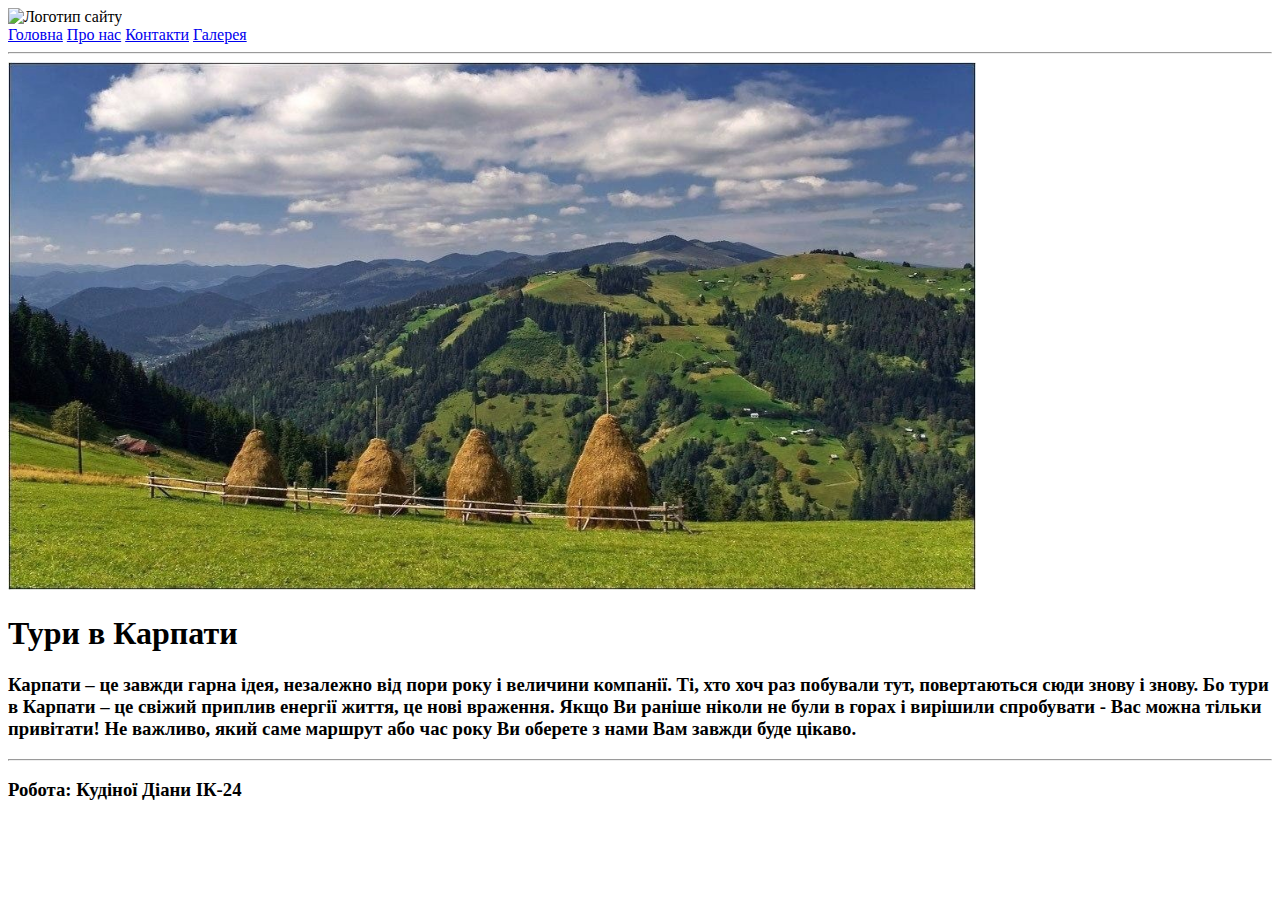
==== index.html @ 2c2f9835 "first commit" ====
<!DOCTYPE html>
<html lang="uk">
<head>
    <meta name = "description" content = "Головна сторінка тур агенції">
    <meta name = "author" content = "Кудіна Діана">
    <title>Головна сторінка</title>
</head>
<body>
    <header>
        <img src="Лого туризм.jpg" alt="Логотип сайту" width="150" height="100">
        <nav>
            <span><a href="index.html">Головна</a></span>
            <span><a href="about.html">Про нас</a></span>
            <span><a href="contact.html">Контакти</a></span>
            <span><a href="gallery.html">Галерея</a></span>
        </nav> 
        <hr></hr> 
        
    </header>
    
    <main>
        <img src="karpaty-2.jpeg" alt="Карпати" width="968" height="528">
        <h1>Тури в Карпати</h1>
        <h3>Карпати – це завжди гарна ідея, незалежно від пори року і величини компанії. 
            Ті, хто хоч раз побували тут, повертаються сюди знову і знову. Бо тури в Карпати – це свіжий приплив енергії життя, це нові враження.
            Якщо Ви раніше ніколи не були в горах і вирішили спробувати - Вас можна тільки привітати! 
            Не важливо, який саме маршрут або час року Ви оберете з нами Вам завжди буде цікаво.</h3>
    </main>
    
    <footer>
        <hr></hr> 
        <h3>Робота: Кудіної Діани ІК-24</h3>
    </footer>
</body>
</html>
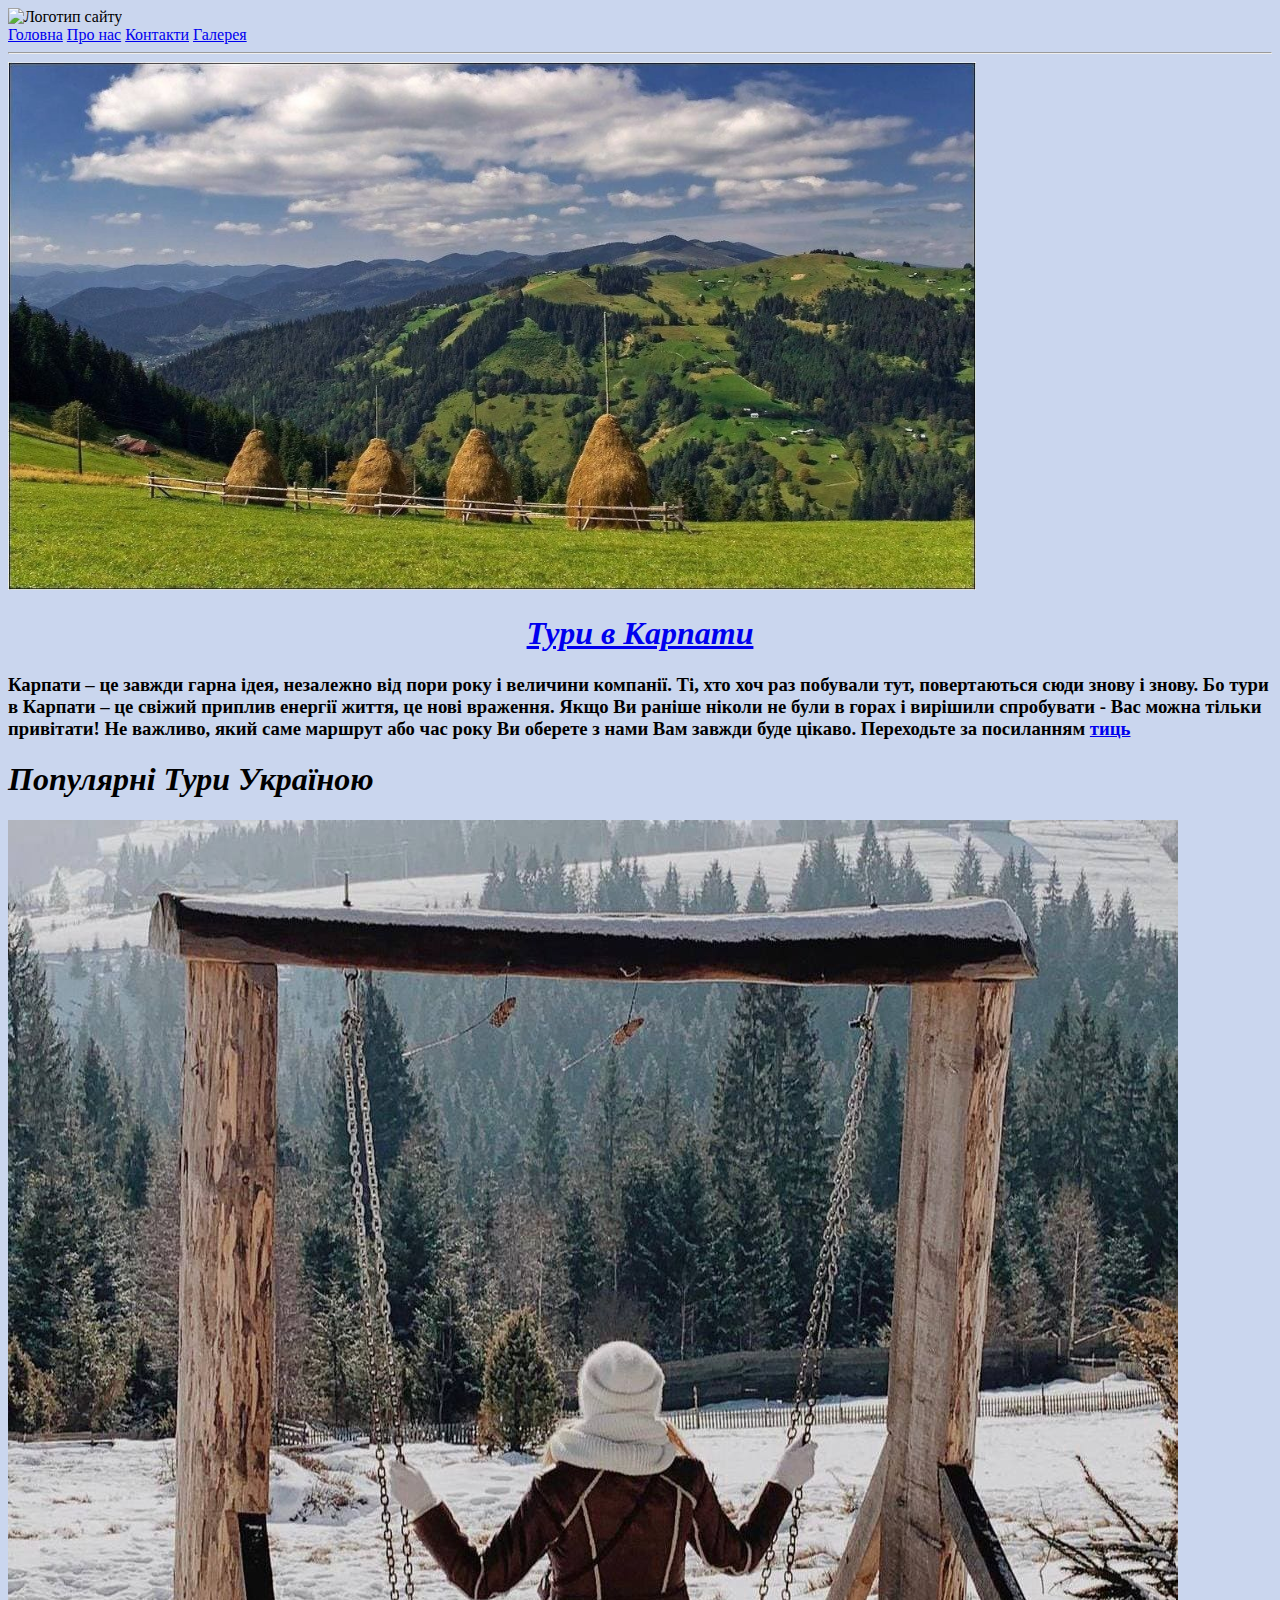
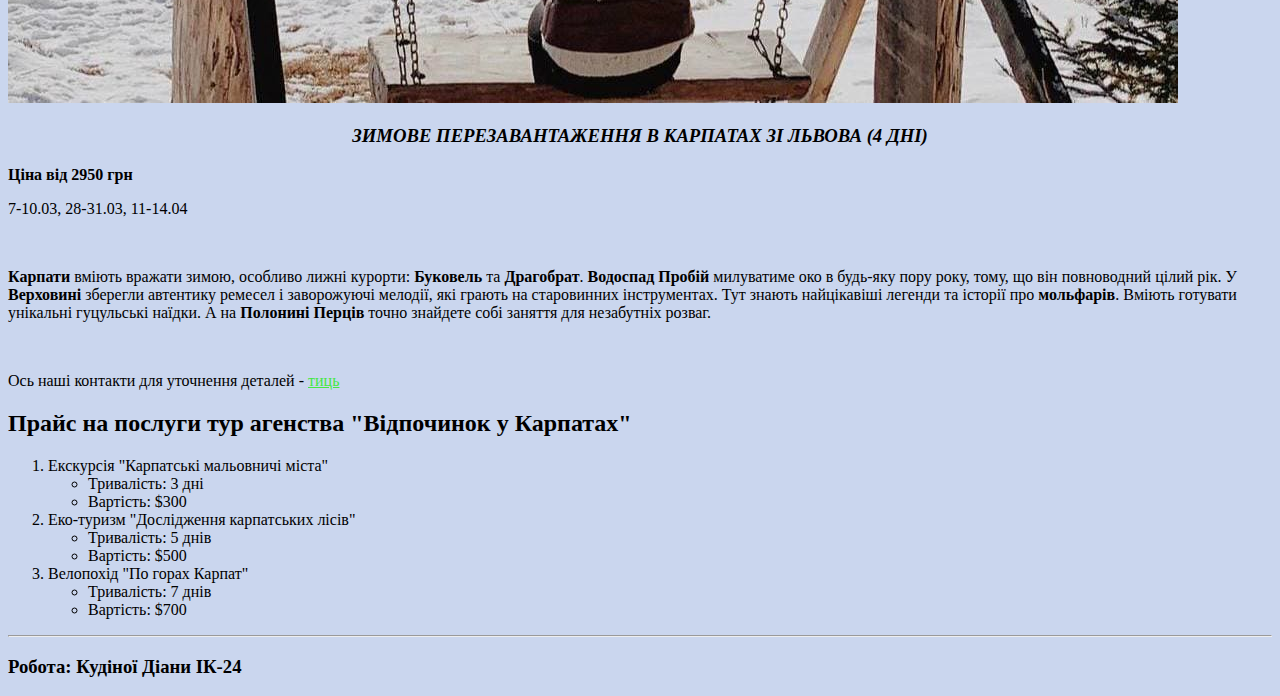
==== commit 6727f240: "com-2" ====
--- a/index.html
+++ b/index.html
@@ -5,7 +5,7 @@
     <meta name = "author" content = "Кудіна Діана">
     <title>Головна сторінка</title>
 </head>
-<body>
+<body style="background-color: #1c4db73b;">
     <header>
         <img src="Лого туризм.jpg" alt="Логотип сайту" width="150" height="100">
         <nav>
@@ -20,16 +20,61 @@
     
     <main>
         <img src="karpaty-2.jpeg" alt="Карпати" width="968" height="528">
-        <h1>Тури в Карпати</h1>
+        <a href="#name"> <h1 size="4" face="Arial" style="font-weight: bold; font-style: italic; text-align: center;">Тури в Карпати</h1> </a>
         <h3>Карпати – це завжди гарна ідея, незалежно від пори року і величини компанії. 
             Ті, хто хоч раз побували тут, повертаються сюди знову і знову. Бо тури в Карпати – це свіжий приплив енергії життя, це нові враження.
             Якщо Ви раніше ніколи не були в горах і вирішили спробувати - Вас можна тільки привітати! 
-            Не важливо, який саме маршрут або час року Ви оберете з нами Вам завжди буде цікаво.</h3>
+            Не важливо, який саме маршрут або час року Ви оберете з нами Вам завжди буде цікаво.
+            Переходьте за посиланням <a href="https://mtourism.com.ua/" target="_blank">тиць</a>
+        </h3>
+    
+        <h1 class="news-title">
+            <div class="headerline-wrapper" style="width: 0px;"><div class="header-line"></div></div><span id="name" size="4" face="Arial" style="font-weight: bold; font-style: italic; text-align: center;">
+            Популярні Тури Україною        </span><div class="headerline-wrapper" style="width: 0px;"><div class="header-line"></div></div><div class="clr"></div>
+        </h1>
+        <div class="news-item">
+            <a href="gucul-karpaty.jpg" target="_blank">
+                <img src="gucul-karpaty.jpg" alt="гуцульські карпати" width="1170" height="883">
+            </a>
+
+
+             
+             <h3 class="newsflash-title" size="4" face="Arial" style="font-weight: bold; font-style: italic; text-align: center;">ЗИМОВЕ ПЕРЕЗАВАНТАЖЕННЯ В КАРПАТАХ ЗІ ЛЬВОВА (4 ДНІ)</h3>
+             <div class="news-text"><strong class="price">Ціна від 2950 грн</strong>
+             <p class="date brake_p">7-10.03, 28-31.03, 11-14.04</p>
+             <div class="brake">&nbsp;</div>
+             <p class="paragraph_p"><strong>Карпати</strong> вміють вражати зимою, особливо лижні курорти:&nbsp;<strong>Буковель</strong> та&nbsp;<strong>Драгобрат</strong>. <strong>Водоспад Пробій</strong>&nbsp;милуватиме око в будь-яку пору року, тому, що він повноводний цілий рік. У <strong>Верховині</strong> зберегли автентику ремесел і заворожуючі мелодії, які&nbsp;грають на старовинних інструментах. Тут знають найцікавіші легенди та історії про <strong>мольфарів</strong>. Вміють готувати унікальні гуцульські наїдки. А на <strong>Полонині Перців</strong> точно знайдете собі заняття для незабутніх розваг.</p>
+             <p class="date brake_p">&nbsp;</p>
+             <p>Ось наші контакти для уточнення деталей -  <a href="contact.html#con" style="color: rgb(68, 231, 68);">тиць</a></p>
+            </div>
+            
+        </div>
+        <div>
+            <h2>Прайс на послуги тур агенства "Відпочинок у Карпатах"</h2>
+            <ol type="1">
+                <li>Екскурсія "Карпатські мальовничі міста"</li>
+                <ul>
+                    <li>Тривалість: 3 дні</li>
+                    <li>Вартість: $300</li>
+                </ul>
+                <li>Еко-туризм "Дослідження карпатських лісів"</li>
+                <ul>
+                    <li>Тривалість: 5 днів</li>
+                    <li>Вартість: $500</li>
+                </ul>
+                <li>Велопохід "По горах Карпат"</li>
+                <ul>
+                    <li>Тривалість: 7 днів</li>
+                    <li>Вартість: $700</li>
+                </ul>
+            </ol>
+        </div>
     </main>
     
     <footer>
-        <hr></hr> 
+    <hr></hr> 
         <h3>Робота: Кудіної Діани ІК-24</h3>
     </footer>
+   
 </body>
 </html>
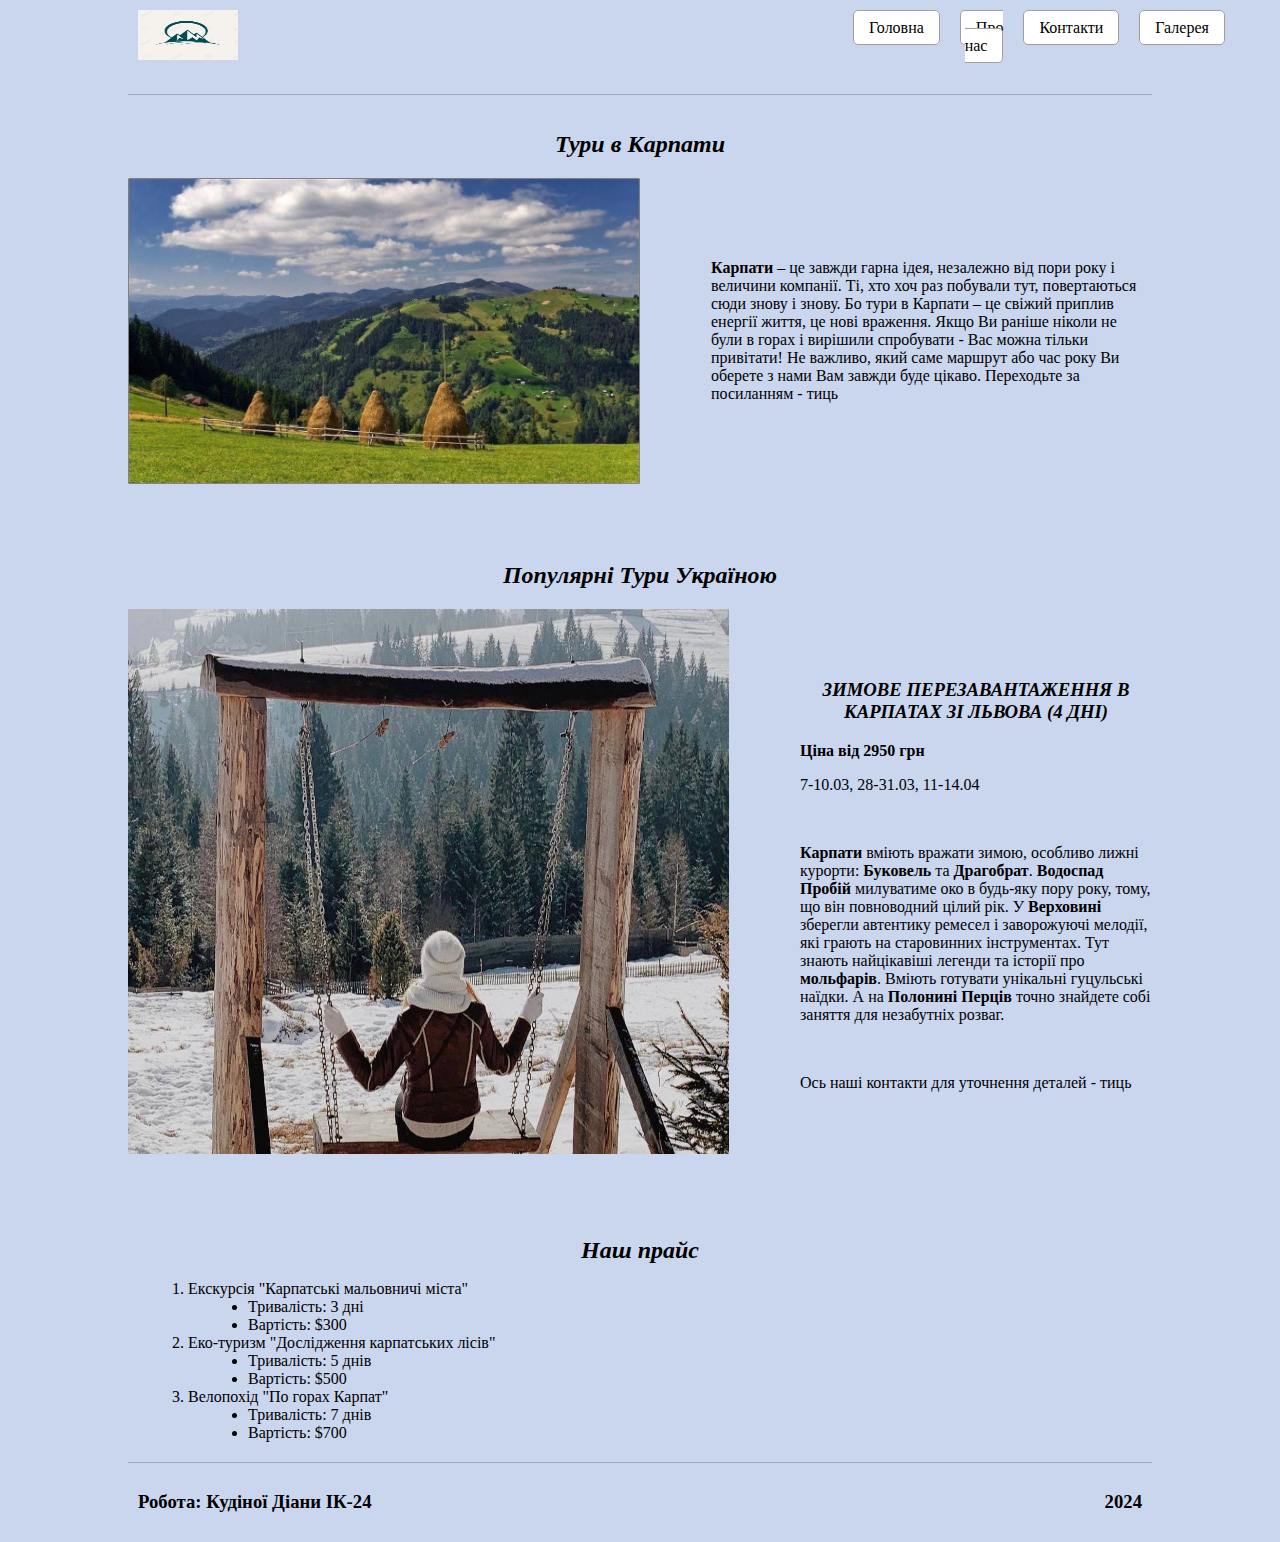
==== commit fc009454: "com-3" ====
--- a/index.html
+++ b/index.html
@@ -3,78 +3,102 @@
 <head>
     <meta name = "description" content = "Головна сторінка тур агенції">
     <meta name = "author" content = "Кудіна Діана">
+    <link rel="stylesheet" type="text/css" href="styles.css">
     <title>Головна сторінка</title>
 </head>
 <body style="background-color: #1c4db73b;">
-    <header>
-        <img src="Лого туризм.jpg" alt="Логотип сайту" width="150" height="100">
-        <nav>
-            <span><a href="index.html">Головна</a></span>
-            <span><a href="about.html">Про нас</a></span>
-            <span><a href="contact.html">Контакти</a></span>
-            <span><a href="gallery.html">Галерея</a></span>
-        </nav> 
-        <hr></hr> 
-        
-    </header>
-    
-    <main>
-        <img src="karpaty-2.jpeg" alt="Карпати" width="968" height="528">
-        <a href="#name"> <h1 size="4" face="Arial" style="font-weight: bold; font-style: italic; text-align: center;">Тури в Карпати</h1> </a>
-        <h3>Карпати – це завжди гарна ідея, незалежно від пори року і величини компанії. 
-            Ті, хто хоч раз побували тут, повертаються сюди знову і знову. Бо тури в Карпати – це свіжий приплив енергії життя, це нові враження.
-            Якщо Ви раніше ніколи не були в горах і вирішили спробувати - Вас можна тільки привітати! 
-            Не важливо, який саме маршрут або час року Ви оберете з нами Вам завжди буде цікаво.
-            Переходьте за посиланням <a href="https://mtourism.com.ua/" target="_blank">тиць</a>
-        </h3>
-    
-        <h1 class="news-title">
-            <div class="headerline-wrapper" style="width: 0px;"><div class="header-line"></div></div><span id="name" size="4" face="Arial" style="font-weight: bold; font-style: italic; text-align: center;">
-            Популярні Тури Україною        </span><div class="headerline-wrapper" style="width: 0px;"><div class="header-line"></div></div><div class="clr"></div>
-        </h1>
-        <div class="news-item">
-            <a href="gucul-karpaty.jpg" target="_blank">
-                <img src="gucul-karpaty.jpg" alt="гуцульські карпати" width="1170" height="883">
+    <div class="content-wrapper">
+        <header class="main-header">
+            <div class="logo">
+                <img src="logo.jpg" alt="Логотип сайту" width="100" height="50">
+            </div>
+            <nav class="main-nav">
+                <ul>
+                    <li><a href="index.html" class="nav-link">Головна</a></li>
+                    <li><a href="about.html" class="nav-link">Про нас</a></li>
+                    <li><a href="contact.html" class="nav-link">Контакти</a></li>
+                    <li><a href="gallery.html" class="nav-link">Галерея</a></li>
+                </ul>
+            </nav>
+            
+            
+        </header >
+        <div class="separator"></div>
+        <main>
+            <a href="#name" class="tour-link">
+                <h1 class="tour-title">Тури в Карпати</h1>
             </a>
-
-
-             
-             <h3 class="newsflash-title" size="4" face="Arial" style="font-weight: bold; font-style: italic; text-align: center;">ЗИМОВЕ ПЕРЕЗАВАНТАЖЕННЯ В КАРПАТАХ ЗІ ЛЬВОВА (4 ДНІ)</h3>
-             <div class="news-text"><strong class="price">Ціна від 2950 грн</strong>
-             <p class="date brake_p">7-10.03, 28-31.03, 11-14.04</p>
-             <div class="brake">&nbsp;</div>
-             <p class="paragraph_p"><strong>Карпати</strong> вміють вражати зимою, особливо лижні курорти:&nbsp;<strong>Буковель</strong> та&nbsp;<strong>Драгобрат</strong>. <strong>Водоспад Пробій</strong>&nbsp;милуватиме око в будь-яку пору року, тому, що він повноводний цілий рік. У <strong>Верховині</strong> зберегли автентику ремесел і заворожуючі мелодії, які&nbsp;грають на старовинних інструментах. Тут знають найцікавіші легенди та історії про <strong>мольфарів</strong>. Вміють готувати унікальні гуцульські наїдки. А на <strong>Полонині Перців</strong> точно знайдете собі заняття для незабутніх розваг.</p>
-             <p class="date brake_p">&nbsp;</p>
-             <p>Ось наші контакти для уточнення деталей -  <a href="contact.html#con" style="color: rgb(68, 231, 68);">тиць</a></p>
+            <div class="content">
+                <img src="karpaty-2.jpeg" alt="Карпати" class="image">
+                <div class="text">
+                    <p><strong>Карпати</strong> – це завжди гарна ідея, незалежно від пори року і величини компанії. 
+                        Ті, хто хоч раз побували тут, повертаються сюди знову і знову. Бо тури в Карпати – це свіжий приплив енергії життя, це нові враження.
+                        Якщо Ви раніше ніколи не були в горах і вирішили спробувати - Вас можна тільки привітати! 
+                        Не важливо, який саме маршрут або час року Ви оберете з нами Вам завжди буде цікаво.
+                        Переходьте за посиланням  - <a href="https://mtourism.com.ua/" target="_blank">тиць</a>
+                    </p>
+                </div>
+            </div>
+            <h1 class="news-title">
+                <span id="name">Популярні Тури Україною</span>              
+            </h1>
+            <div class="content">              
+                <a href="gucul-karpaty.jpg" target="_blank" class="image-link">
+                    <img src="gucul-karpaty.jpg" alt="гуцульські карпати" class="image1">
+                </a>
+                <div class="text">
+                    <h3 class="newsflash-title">ЗИМОВЕ ПЕРЕЗАВАНТАЖЕННЯ В КАРПАТАХ ЗІ ЛЬВОВА (4 ДНІ)</h3>
+                    <div class="news-text">
+                        <strong class="price">Ціна від 2950 грн</strong>
+                        <p class="date brake_p">7-10.03, 28-31.03, 11-14.04</p>
+                        <div class="brake">&nbsp;</div>
+                        <p class="paragraph_p"><strong>Карпати</strong> вміють вражати зимою, особливо лижні курорти:&nbsp;<strong>Буковель</strong> та&nbsp;<strong>Драгобрат</strong>. <strong>Водоспад Пробій</strong>&nbsp;милуватиме око в будь-яку пору року, тому, що він повноводний цілий рік. У <strong>Верховині</strong> зберегли автентику ремесел і заворожуючі мелодії, які&nbsp;грають на старовинних інструментах. Тут знають найцікавіші легенди та історії про <strong>мольфарів</strong>. Вміють готувати унікальні гуцульські наїдки. А на <strong>Полонині Перців</strong> точно знайдете собі заняття для незабутніх розваг.</p>
+                        <p class="date brake_p">&nbsp;</p>
+                        <p>Ось наші контакти для уточнення деталей -  <a href="contact.html#con" class="contact-link">тиць</a></p>
+                    </div>
+                </div>
+            </div>
+               
+            
+            
+            <div class="f">
+                <h1 class="news-title">
+                    <span>Наш прайс</span>              
+                </h1>
+                         
+                
+                
+                <ol type="1">
+                    <li>Екскурсія "Карпатські мальовничі міста"</li>
+                    <ul>
+                        <li>Тривалість: 3 дні</li>
+                        <li>Вартість: $300</li>
+                    </ul>
+                    <li>Еко-туризм "Дослідження карпатських лісів"</li>
+                    <ul>
+                        <li>Тривалість: 5 днів</li>
+                        <li>Вартість: $500</li>
+                    </ul>
+                    <li>Велопохід "По горах Карпат"</li>
+                    <ul>
+                        <li>Тривалість: 7 днів</li>
+                        <li>Вартість: $700</li>
+                    </ul>
+                </ol>
+            </div>
+        </main>
+        <div class="separator"></div>
+        <footer>
+            <div class="robota">
+                <h3>Робота: Кудіної Діани ІК-24</h3>
+            </div>
+            <div class="year">
+                <h3>2024</h3>
             </div>
             
-        </div>
-        <div>
-            <h2>Прайс на послуги тур агенства "Відпочинок у Карпатах"</h2>
-            <ol type="1">
-                <li>Екскурсія "Карпатські мальовничі міста"</li>
-                <ul>
-                    <li>Тривалість: 3 дні</li>
-                    <li>Вартість: $300</li>
-                </ul>
-                <li>Еко-туризм "Дослідження карпатських лісів"</li>
-                <ul>
-                    <li>Тривалість: 5 днів</li>
-                    <li>Вартість: $500</li>
-                </ul>
-                <li>Велопохід "По горах Карпат"</li>
-                <ul>
-                    <li>Тривалість: 7 днів</li>
-                    <li>Вартість: $700</li>
-                </ul>
-            </ol>
-        </div>
-    </main>
+        </footer>
+       
+    </div>
     
-    <footer>
-    <hr></hr> 
-        <h3>Робота: Кудіної Діани ІК-24</h3>
-    </footer>
-   
 </body>
-</html>
+</html>--- a/styles.css
+++ b/styles.css
@@ -0,0 +1,195 @@
+body, html {
+    margin: 0;
+    padding: 0;
+    height: 100%;
+    
+}
+
+.content-wrapper {
+    width: 80%; 
+    margin: 0 auto; 
+}
+
+/*хедер*/
+
+.main-header {
+    display: flex !important;
+    justify-content: space-between; 
+    align-items: center; 
+    padding: 10px;
+}
+.logo {
+    margin-right: auto;
+}
+
+.main-nav {
+    margin-left: 615px; 
+    
+}
+
+.main-nav ul {
+    list-style-type: none; 
+    margin: 0;
+    padding: 0;
+    display: flex;
+    text-align: right; 
+}
+
+.main-nav ul li {
+    margin-right: 20px; 
+}
+
+.main-nav ul li:last-child {
+    margin-right: 0; 
+}
+
+.nav-link {
+    text-decoration: none;
+    color: rgb(0, 0, 0);
+    padding: 8px 15px;
+    background-color: #ffffff;
+    border: 1px solid rgba(0, 0, 0, 0.377);
+    border-radius: 5px;
+    transition: background-color 0.3s, color 0.3s;
+}
+
+.nav-link:hover {
+    background-color: rgb(152, 169, 235);
+    color: black;
+}
+/*боді блок 1*/
+main{
+    padding-top: 20px;
+}
+
+.tour-link {
+    text-decoration: none; 
+    color: black;
+    display: block; 
+    text-align: center; 
+}
+
+.tour-link :hover {
+    color: blue; 
+}
+.tour-title {
+    font-weight: bold;
+    font-style: italic;
+    font-size: 24px; 
+}
+
+.content {
+    display: flex;
+    align-items: center;
+    margin-top: 20px;
+}
+
+.image {
+    width: 50%;
+    margin-right: 71px; 
+}
+
+.text {
+    width: 50%;
+}
+
+.text a {
+    color: inherit;
+    text-decoration: none; 
+}
+
+.text a:hover {
+    color: blue;
+}
+
+/*другий заголовок*/
+.news-title {
+    text-align: center;
+    font-weight: bold;
+    font-style: italic;
+    font-size: 24px;
+    padding-top: 62px;
+}
+
+/*друга картинка*/
+
+.image-link {
+    display: inline-block; 
+}
+
+.image1 {
+    width: 601px;
+    height: 545px;
+    margin-right: 71px;
+}
+
+/*заголовок контенту 2 блоку*/
+
+.newsflash-title {
+    font-weight: bold; 
+    font-style: italic; 
+    text-align: center; 
+}
+
+
+/*лінія*/
+.separator {
+    border-top: 1px solid rgba(0, 0, 0, 0.202); 
+    margin-top: 20px; 
+}
+
+/*футер*/
+.robota{
+    margin-right: auto; 
+}
+
+.year{
+    margin-left: 615px;
+}
+
+
+footer{
+    display: flex;
+    justify-content: space-between; 
+    align-items: center; 
+    padding: 10px;
+}
+/*списки і табл*/
+
+ul {
+    list-style-type: disc; 
+    margin-left: 20px; 
+}
+
+
+ol {
+    list-style-type: decimal; 
+    margin-left: 20px; 
+}
+
+
+dl {
+    margin-left: 20px; 
+}
+
+
+table {
+    border-collapse: collapse; /* Злиття границь */
+    width: 100%; /* Ширина таблиці */
+}
+
+
+th {
+    border: 1px solid black; /* Стиль границі */
+    padding: 8px; 
+    text-align: left; 
+    background-color: lightblue; 
+}
+
+
+td {
+    border: 1px solid black; 
+    padding: 8px; 
+    text-align: left; 
+}
+
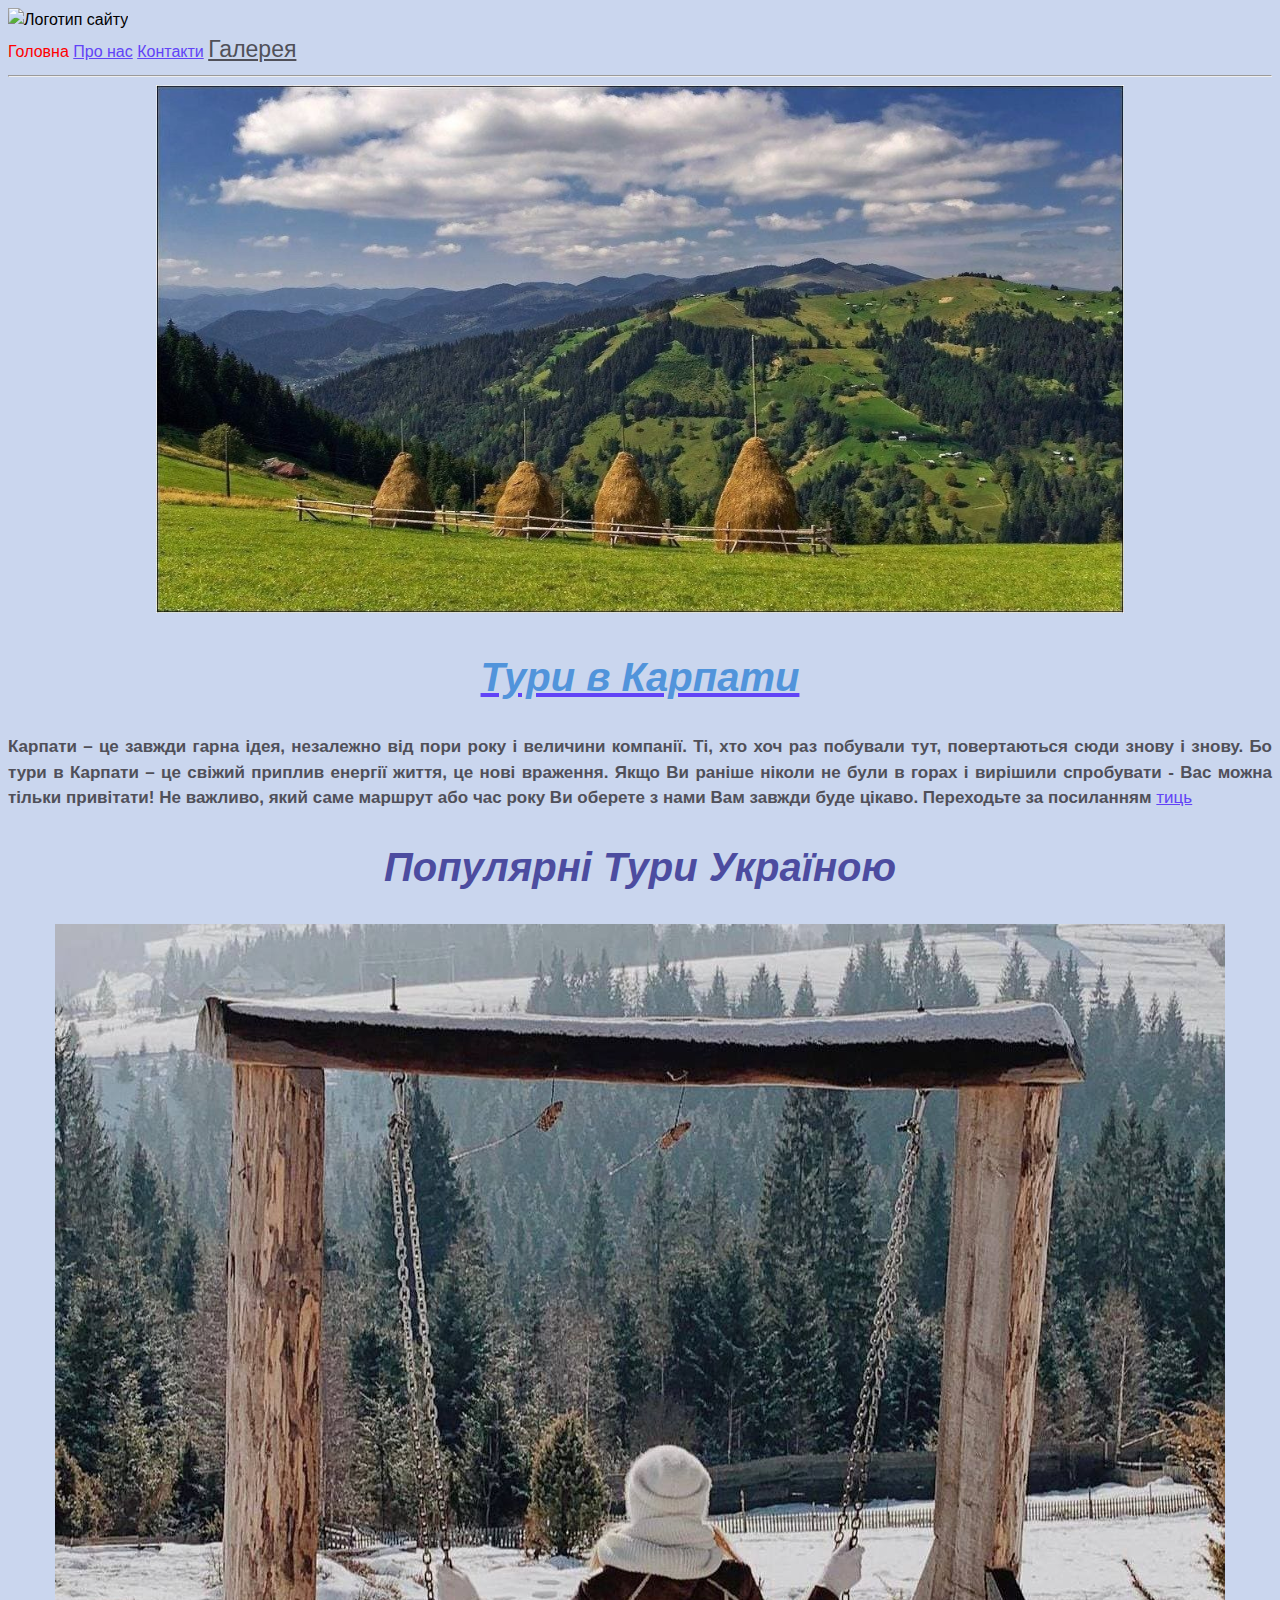
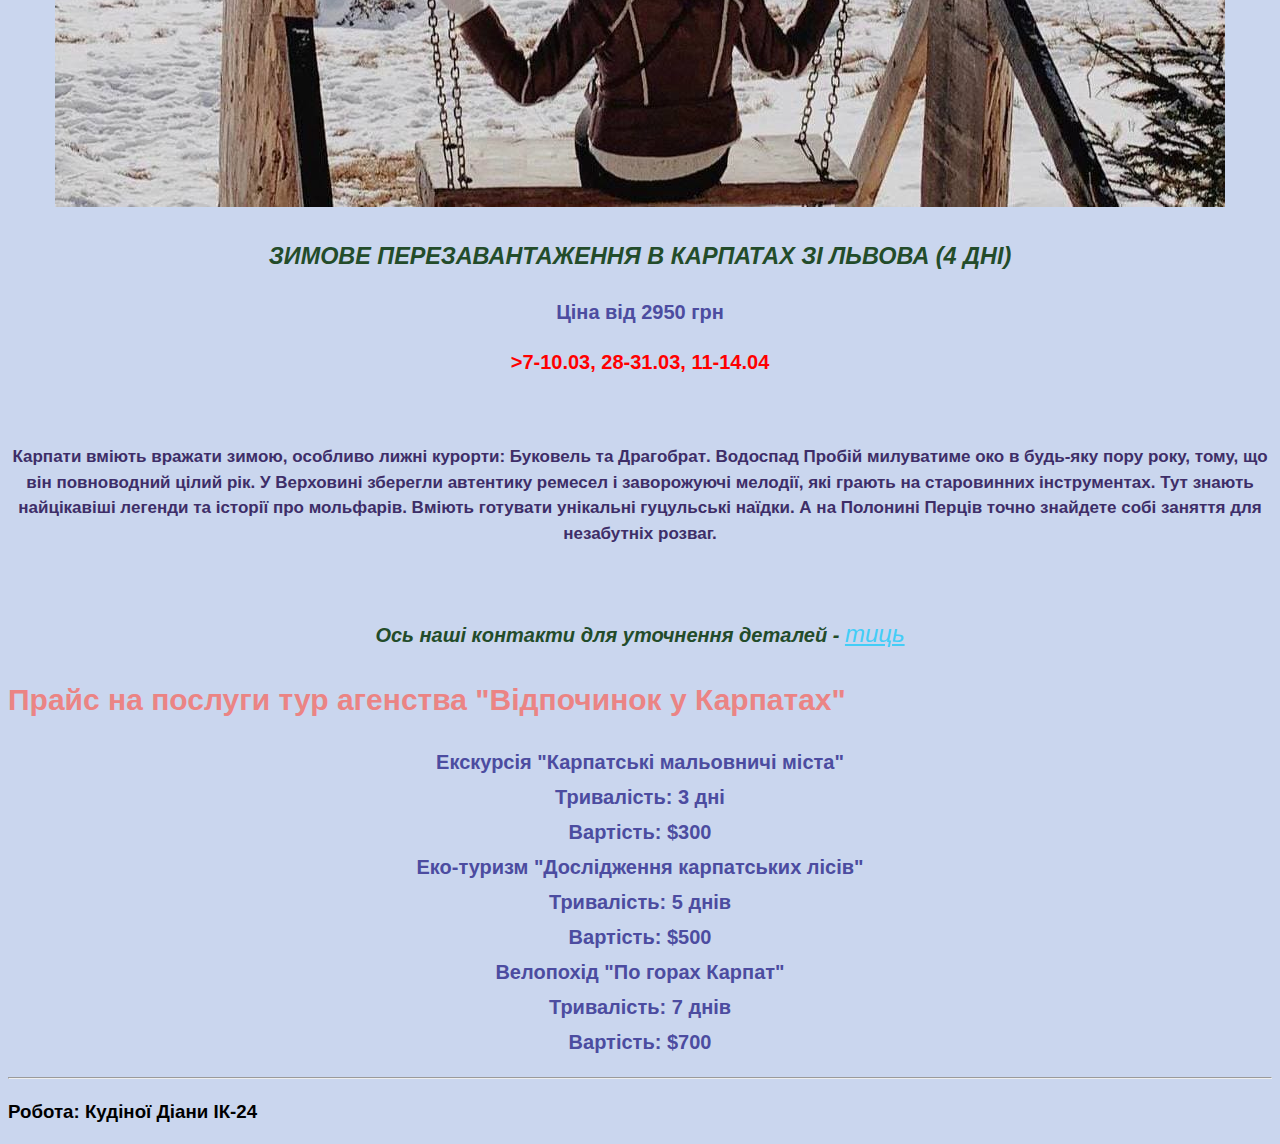
==== commit 4e1f812c: "com-3" ====
--- a/index.html
+++ b/index.html
@@ -3,102 +3,83 @@
 <head>
     <meta name = "description" content = "Головна сторінка тур агенції">
     <meta name = "author" content = "Кудіна Діана">
-    <link rel="stylesheet" type="text/css" href="styles.css">
+    <link rel = "stylesheet"  href = "style.css">
     <title>Головна сторінка</title>
+    <style>
+        a.G2 {color: red; text-decoration: none;}
+    </style>
+       
 </head>
-<body style="background-color: #1c4db73b;">
-    <div class="content-wrapper">
-        <header class="main-header">
-            <div class="logo">
-                <img src="logo.jpg" alt="Логотип сайту" width="100" height="50">
-            </div>
-            <nav class="main-nav">
-                <ul>
-                    <li><a href="index.html" class="nav-link">Головна</a></li>
-                    <li><a href="about.html" class="nav-link">Про нас</a></li>
-                    <li><a href="contact.html" class="nav-link">Контакти</a></li>
-                    <li><a href="gallery.html" class="nav-link">Галерея</a></li>
-                </ul>
-            </nav>
-            
-            
-        </header >
-        <div class="separator"></div>
-        <main>
-            <a href="#name" class="tour-link">
-                <h1 class="tour-title">Тури в Карпати</h1>
+<body>
+    <header>
+        <img src="Лого туризм.jpg" alt="Логотип сайту" width="150" height="100">
+        <nav>
+            <span><a class="G2" href="index.html">Головна</a></span>
+            <span><a href="about.html">Про нас</a></span>
+            <span><a href="contact.html">Контакти</a></span>
+            <span><a id="G1" href="gallery.html">Галерея</a></span>
+        </nav> 
+        <hr></hr> 
+        
+    </header>
+    
+    <main>
+        <img src="karpaty-2.jpeg" alt="Карпати" width="968" height="528">
+        <a href="#name"> <h1 class="title" size="4" face="Arial" style="font-weight: bold; font-style: italic; text-align: center;">Тури в Карпати</h1> </a>
+        <h3 class="main-text">Карпати – це завжди гарна ідея, незалежно від пори року і величини компанії. 
+            Ті, хто хоч раз побували тут, повертаються сюди знову і знову. Бо тури в Карпати – це свіжий приплив енергії життя, це нові враження.
+            Якщо Ви раніше ніколи не були в горах і вирішили спробувати - Вас можна тільки привітати! 
+            Не важливо, який саме маршрут або час року Ви оберете з нами Вам завжди буде цікаво.
+            Переходьте за посиланням <a href="https://mtourism.com.ua/" target="_blank">тиць</a>
+        </h3>
+    
+        <h1 class="news-title">
+            <div class="headerline-wrapper" style="width: 0px;"><div class="header-line"></div></div><span id="name" size="4" face="Arial" style="font-weight: bold; font-style: italic; text-align: center;">
+            Популярні Тури Україною        </span><div class="headerline-wrapper" style="width: 0px;"><div class="header-line"></div></div><div class="clr"></div>
+        </h1>
+        <div class="news-item">
+            <a href="gucul-karpaty.jpg" target="_blank">
+                <img src="gucul-karpaty.jpg" alt="гуцульські карпати" width="1170" height="883">
             </a>
-            <div class="content">
-                <img src="karpaty-2.jpeg" alt="Карпати" class="image">
-                <div class="text">
-                    <p><strong>Карпати</strong> – це завжди гарна ідея, незалежно від пори року і величини компанії. 
-                        Ті, хто хоч раз побували тут, повертаються сюди знову і знову. Бо тури в Карпати – це свіжий приплив енергії життя, це нові враження.
-                        Якщо Ви раніше ніколи не були в горах і вирішили спробувати - Вас можна тільки привітати! 
-                        Не важливо, який саме маршрут або час року Ви оберете з нами Вам завжди буде цікаво.
-                        Переходьте за посиланням  - <a href="https://mtourism.com.ua/" target="_blank">тиць</a>
-                    </p>
-                </div>
-            </div>
-            <h1 class="news-title">
-                <span id="name">Популярні Тури Україною</span>              
-            </h1>
-            <div class="content">              
-                <a href="gucul-karpaty.jpg" target="_blank" class="image-link">
-                    <img src="gucul-karpaty.jpg" alt="гуцульські карпати" class="image1">
-                </a>
-                <div class="text">
-                    <h3 class="newsflash-title">ЗИМОВЕ ПЕРЕЗАВАНТАЖЕННЯ В КАРПАТАХ ЗІ ЛЬВОВА (4 ДНІ)</h3>
-                    <div class="news-text">
-                        <strong class="price">Ціна від 2950 грн</strong>
-                        <p class="date brake_p">7-10.03, 28-31.03, 11-14.04</p>
-                        <div class="brake">&nbsp;</div>
-                        <p class="paragraph_p"><strong>Карпати</strong> вміють вражати зимою, особливо лижні курорти:&nbsp;<strong>Буковель</strong> та&nbsp;<strong>Драгобрат</strong>. <strong>Водоспад Пробій</strong>&nbsp;милуватиме око в будь-яку пору року, тому, що він повноводний цілий рік. У <strong>Верховині</strong> зберегли автентику ремесел і заворожуючі мелодії, які&nbsp;грають на старовинних інструментах. Тут знають найцікавіші легенди та історії про <strong>мольфарів</strong>. Вміють готувати унікальні гуцульські наїдки. А на <strong>Полонині Перців</strong> точно знайдете собі заняття для незабутніх розваг.</p>
-                        <p class="date brake_p">&nbsp;</p>
-                        <p>Ось наші контакти для уточнення деталей -  <a href="contact.html#con" class="contact-link">тиць</a></p>
-                    </div>
-                </div>
-            </div>
-               
-            
-            
-            <div class="f">
-                <h1 class="news-title">
-                    <span>Наш прайс</span>              
-                </h1>
-                         
-                
-                
-                <ol type="1">
-                    <li>Екскурсія "Карпатські мальовничі міста"</li>
-                    <ul>
-                        <li>Тривалість: 3 дні</li>
-                        <li>Вартість: $300</li>
-                    </ul>
-                    <li>Еко-туризм "Дослідження карпатських лісів"</li>
-                    <ul>
-                        <li>Тривалість: 5 днів</li>
-                        <li>Вартість: $500</li>
-                    </ul>
-                    <li>Велопохід "По горах Карпат"</li>
-                    <ul>
-                        <li>Тривалість: 7 днів</li>
-                        <li>Вартість: $700</li>
-                    </ul>
-                </ol>
-            </div>
-        </main>
-        <div class="separator"></div>
-        <footer>
-            <div class="robota">
-                <h3>Робота: Кудіної Діани ІК-24</h3>
-            </div>
-            <div class="year">
-                <h3>2024</h3>
+
+
+             
+             <h3 id="newsflash-title" size="4" face="Arial" style="font-weight: bold; font-style: italic; text-align: center;">ЗИМОВЕ ПЕРЕЗАВАНТАЖЕННЯ В КАРПАТАХ ЗІ ЛЬВОВА (4 ДНІ)</h3>
+             <div class="news-text"><strong class="price">Ціна від 2950 грн</strong>
+             <p style= "color: red;">>7-10.03, 28-31.03, 11-14.04</p>
+             <div class="brake">&nbsp;</div>
+             <p class="paragraph_p"><strong>Карпати</strong> вміють вражати зимою, особливо лижні курорти:&nbsp;<strong>Буковель</strong> та&nbsp;<strong>Драгобрат</strong>. <strong>Водоспад Пробій</strong>&nbsp;милуватиме око в будь-яку пору року, тому, що він повноводний цілий рік. У <strong>Верховині</strong> зберегли автентику ремесел і заворожуючі мелодії, які&nbsp;грають на старовинних інструментах. Тут знають найцікавіші легенди та історії про <strong>мольфарів</strong>. Вміють готувати унікальні гуцульські наїдки. А на <strong>Полонині Перців</strong> точно знайдете собі заняття для незабутніх розваг.</p>
+             <p class="date brake_p">&nbsp;</p>
+             <p id="contact">Ось наші контакти для уточнення деталей -  <a class="con" href="contact.html#con">тиць</a></p>
             </div>
             
-        </footer>
-       
-    </div>
+        </div>
+        <div>
+            <h2 class="container">Прайс на послуги тур агенства "Відпочинок у Карпатах"</h2>
+            <ol type="1">
+                <li>Екскурсія "Карпатські мальовничі міста"</li>
+                <ul>
+                    <li>Тривалість: 3 дні</li>
+                    <li>Вартість: $300</li>
+                </ul>
+                <li>Еко-туризм "Дослідження карпатських лісів"</li>
+                <ul>
+                    <li>Тривалість: 5 днів</li>
+                    <li>Вартість: $500</li>
+                </ul>
+                <li>Велопохід "По горах Карпат"</li>
+                <ul>
+                    <li>Тривалість: 7 днів</li>
+                    <li>Вартість: $700</li>
+                </ul>
+            </ol>
+        </div>
+    </main>
     
+    <footer>
+    <hr></hr> 
+        <h3>Робота: Кудіної Діани ІК-24</h3>
+    </footer>
+   
 </body>
-</html>+</html>
--- a/style.css
+++ b/style.css
@@ -0,0 +1,100 @@
+
+#newsflash-title{
+    color: rgb(35, 76, 42); 
+    font-style: italic;
+}
+
+.container{
+    text-align: justify;
+    color: rgb(235, 132, 132);
+}
+
+h1.title{
+    color: rgb(81, 148, 219); 
+}
+
+/* Задання стилів для тіла (BODY) */
+body {
+    font-size: 16px;
+    line-height: 1.5;
+    color: black; 
+    font-family: Arial, sans-serif;  
+    background-color: #1c4db73b;
+}
+main {
+    font-size: 20px;
+    color: rgb(76, 76, 160); 
+    font-weight: bold; 
+    margin-bottom: 20px; 
+    text-align: center; 
+}
+.main-text{
+    font-size: 17px;
+    color: rgb(80, 80, 89); 
+    font-weight: bold; 
+    margin-bottom: 20px; 
+    text-align: justify; 
+}
+
+p.paragraph_p{
+    font-size: 17px;
+    color: rgb(62, 46, 104); 
+    margin-bottom: 20px;
+}
+#contact{
+    color: rgb(35, 76, 42); 
+    font-style: italic;
+}
+a {
+    color: rgb(97, 67, 247); 
+}
+a.con{
+    color: rgb(67, 205, 247); 
+    font-weight: bold; 
+    font-size: 24px;
+}
+#G1{
+    font-size: 23px;
+    color: rgb(80, 80, 89); 
+}
+
+
+body a {
+   font-weight: normal !important; 
+}
+
+
+.paragraph {
+    font-size: 18px;
+    color: grey; 
+    margin-bottom: 15px; 
+}
+
+
+ul, ol {
+    margin: 0; 
+    padding: 0; 
+    list-style: none; 
+}
+
+li {
+    margin-bottom: 5px; 
+}
+
+table {
+    width: 100%;
+    border-collapse: collapse; 
+}
+
+th, td {
+    padding: 10px; 
+    border: 1px solid #ddd; 
+}
+
+th {
+    background-color: #f2f2f2; 
+    font-weight: bold;
+}
+
+
+
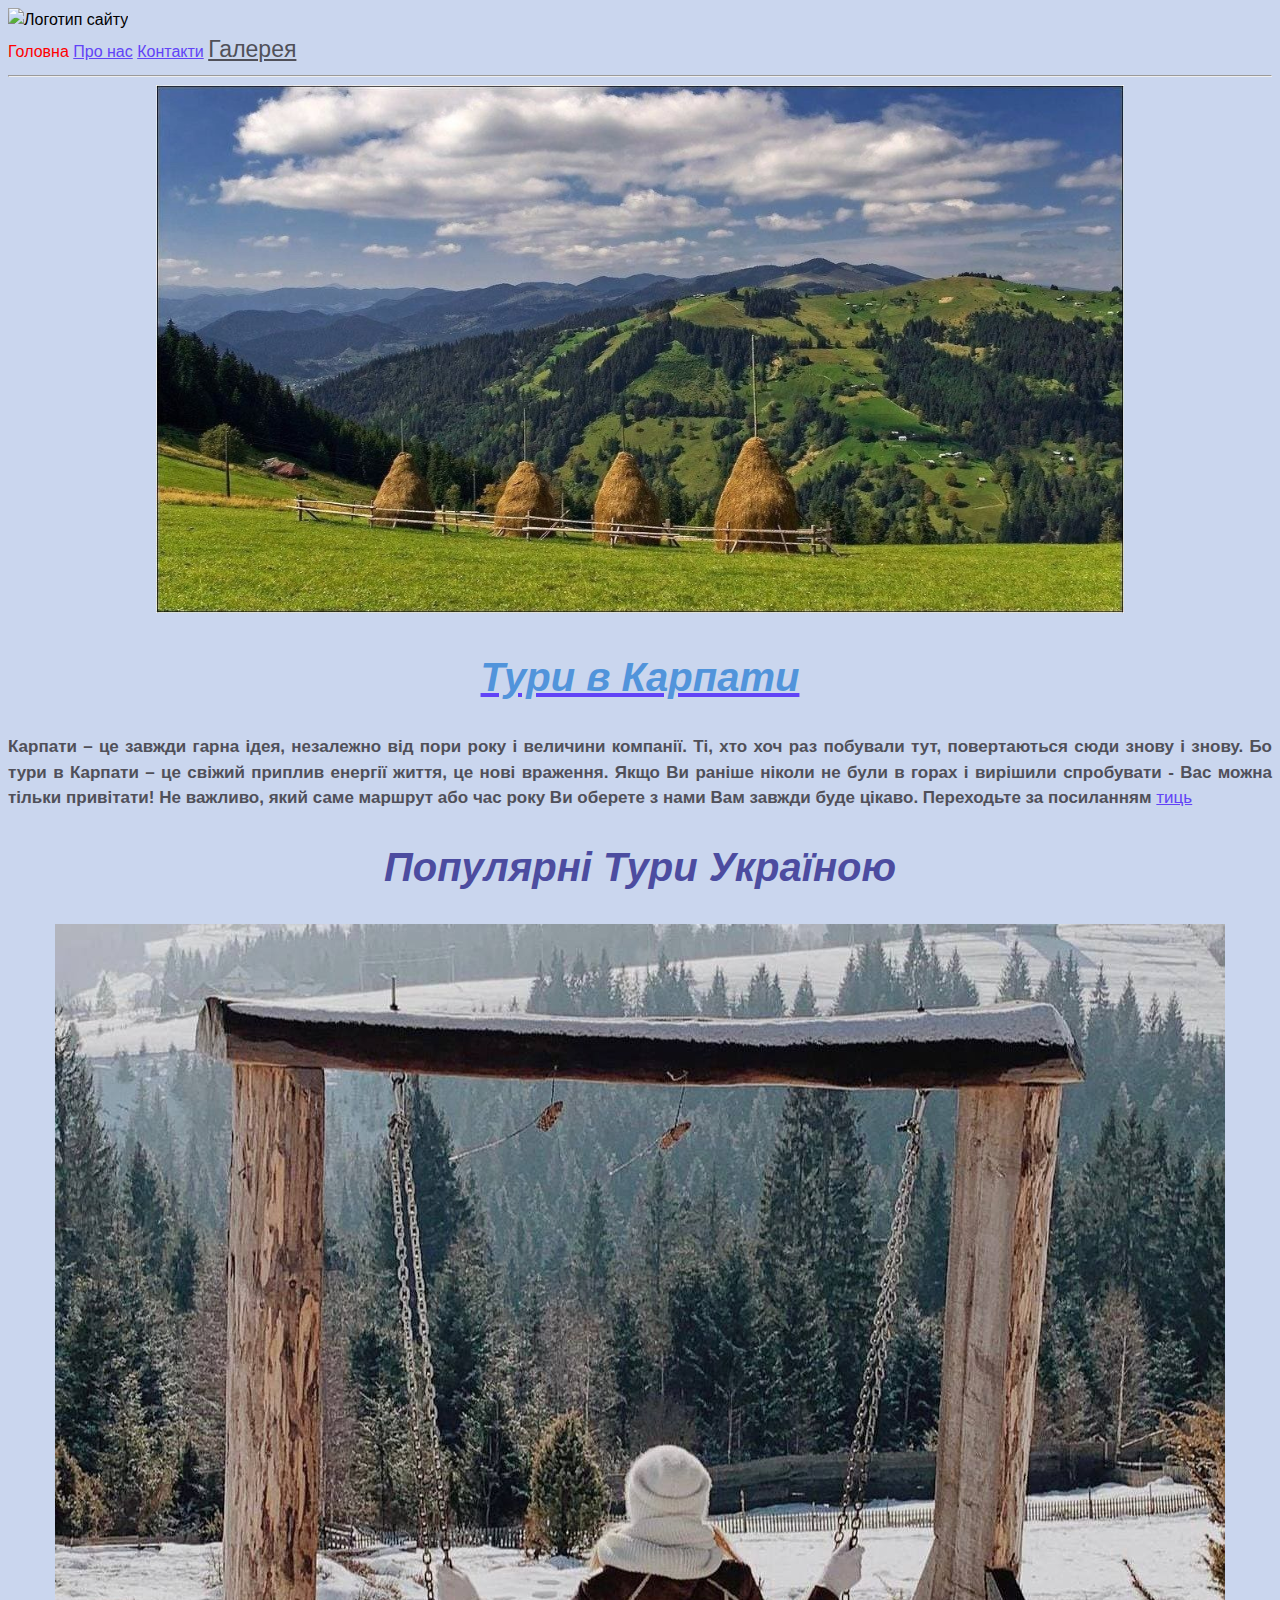
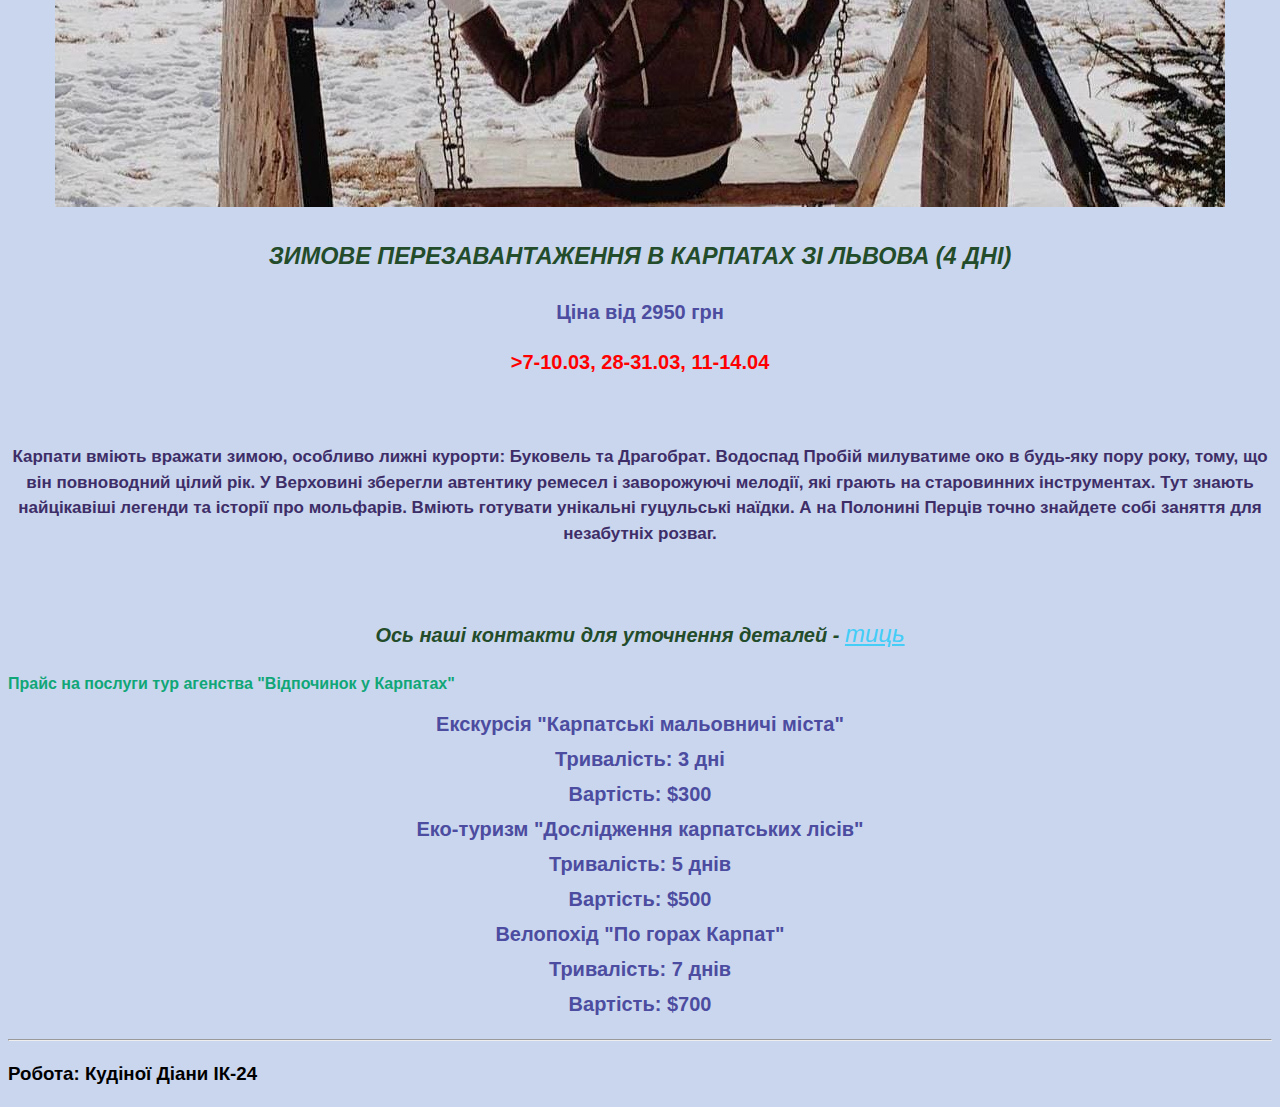
==== commit 453f59b6: "com-4" ====
--- a/index.html
+++ b/index.html
@@ -55,7 +55,10 @@
             
         </div>
         <div>
-            <h2 class="container">Прайс на послуги тур агенства "Відпочинок у Карпатах"</h2>
+            <div class="container">
+                <h2 >Прайс на послуги тур агенства "Відпочинок у Карпатах"</h2>
+            </div>
+            
             <ol type="1">
                 <li>Екскурсія "Карпатські мальовничі міста"</li>
                 <ul>
--- a/style.css
+++ b/style.css
@@ -97,4 +97,19 @@
 }
 
 
+/* Cусідній селектор для зміни стилю перших двох рядків таблиці */
+tr:first-child,
+tr:first-child + tr {
+    font-weight: bold;
+    color: #41aef7; 
+}
 
+/* Контекстні селектори */
+tr:last-child td:first-child {
+    background-color: #ffc107; 
+}
+/* Дочірні селектори */
+.container > h2 {
+    font-size: 16px;
+    color: #10a677;
+}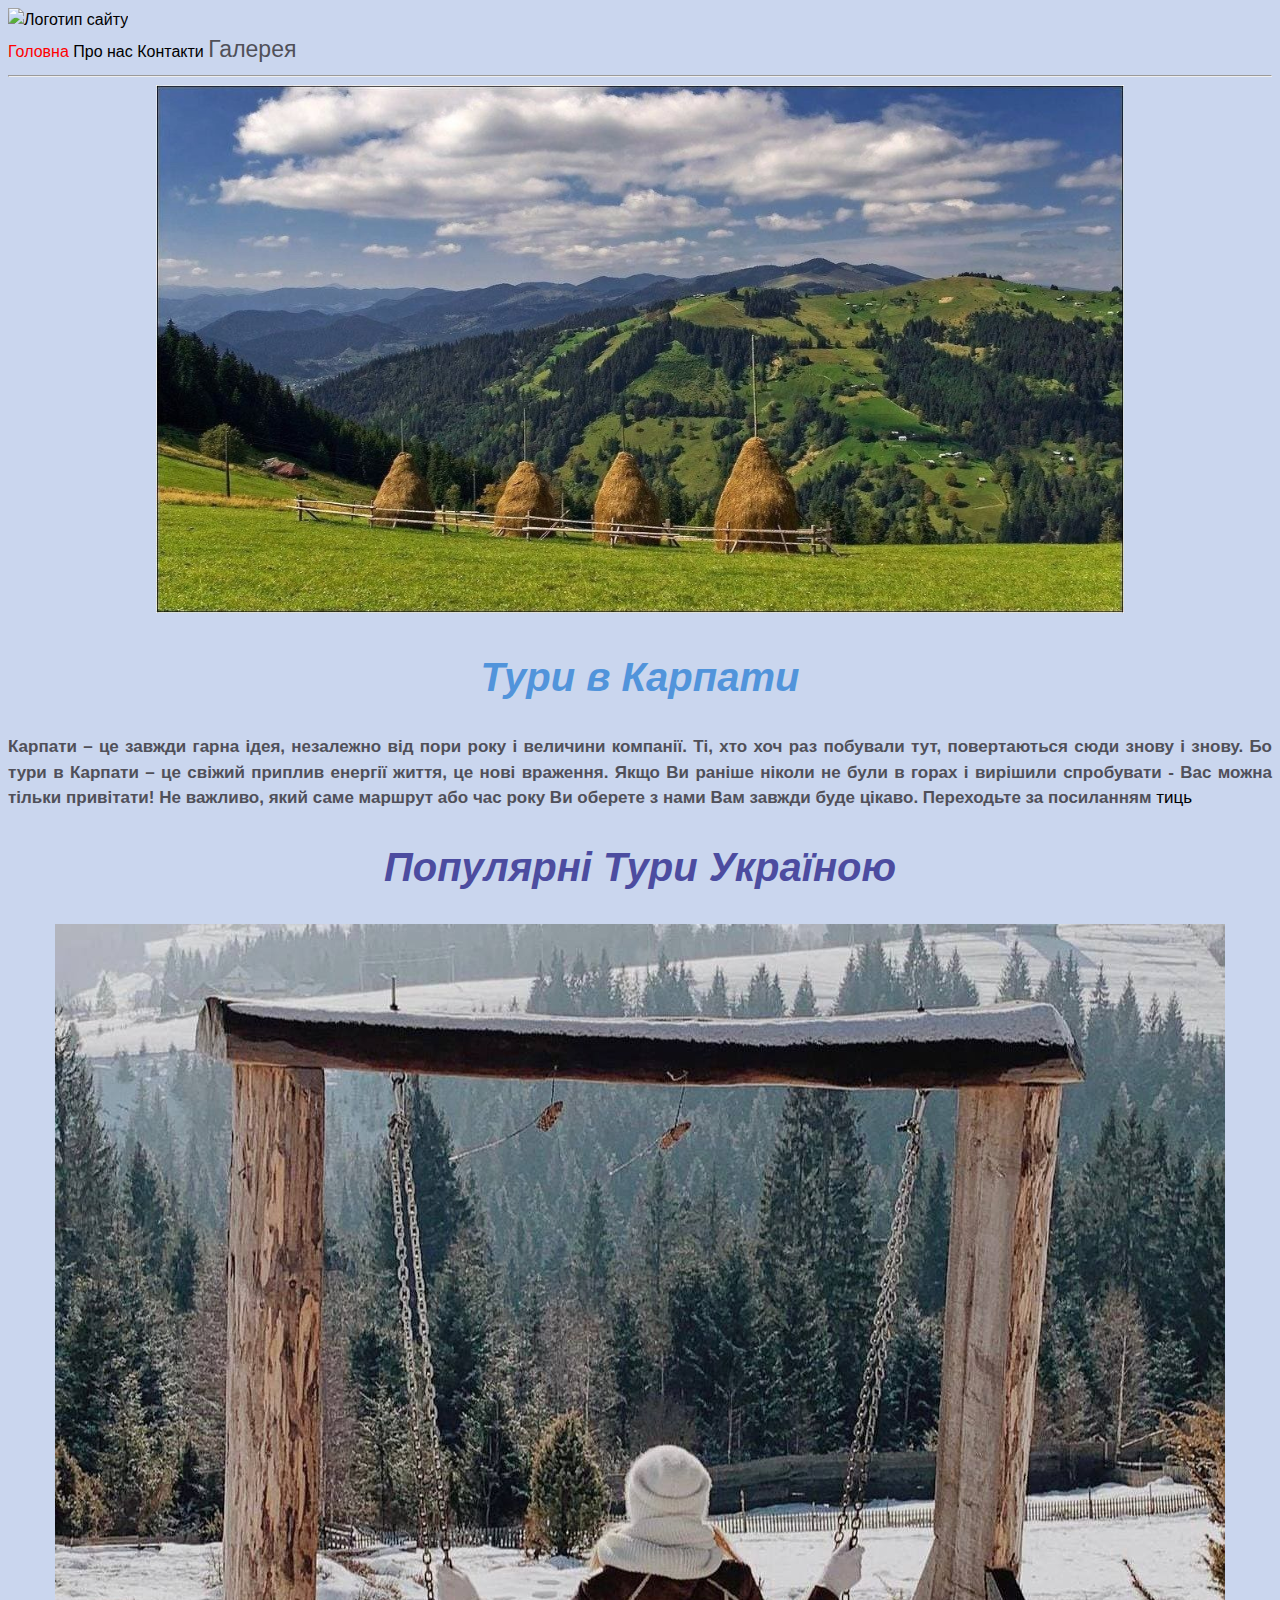
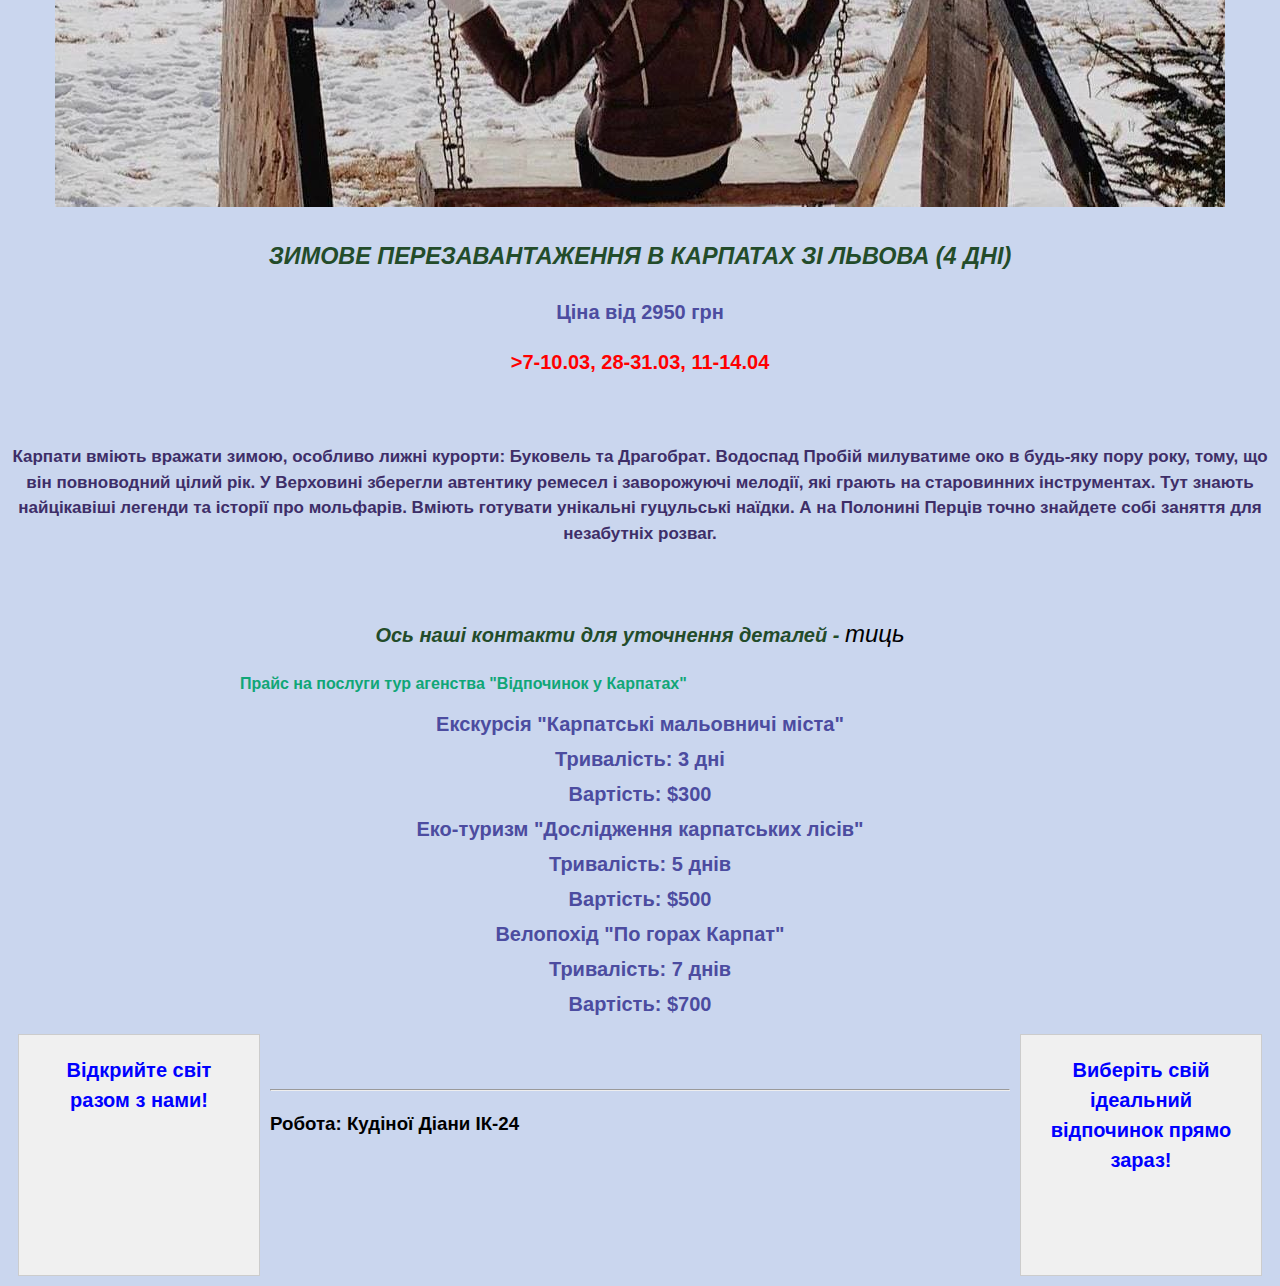
==== commit c44454dd: "com-5" ====
--- a/index.html
+++ b/index.html
@@ -77,6 +77,15 @@
                 </ul>
             </ol>
         </div>
+        <!-- Плаваючий блоки -->
+
+        <div class="block float-left">
+            <span>Відкрийте світ разом з нами!</span>
+        </div>
+        <div class="block float-right">
+            <span>Виберіть свій ідеальний відпочинок прямо зараз!</span>
+        </div>
+        <p class="date brake_p">&nbsp;</p>
     </main>
     
     <footer>
--- a/style.css
+++ b/style.css
@@ -20,6 +20,7 @@
     color: black; 
     font-family: Arial, sans-serif;  
     background-color: #1c4db73b;
+    position: relative;
 }
 main {
     font-size: 20px;
@@ -112,4 +113,73 @@
 .container > h2 {
     font-size: 16px;
     color: #10a677;
+}
+
+
+ /* Позиціонування плаваючих блоків */
+ .float-left {
+    float: left;
+    color: #10a677;
+}
+
+.float-right {
+    float: right;
+    color: #10a677;
+}
+
+/* Стилі для блоків */
+.container {
+    width: 800px;
+    margin: 0 auto;
+}
+
+.block {
+    width: 200px;
+    height: 200px;
+    background-color: #f0f0f0;
+    border: 1px solid #ccc;
+    margin: 10px;
+    padding: 20px;
+    position: relative;
+}
+
+/* Стилі для рядкових елементів */
+.block span {
+    color: blue;
+    font-weight: bold;
+}
+
+
+/* Псевдокласи для посилань */
+a:link {
+    color: black;
+    text-decoration: none;
+}
+
+a:visited {
+    color: gray;
+}
+
+a:hover {
+    color: blue;
+}
+
+a:active {
+    color: red;
+}
+
+/* Псевдоклас :first-child */
+.tyruzm p:first-child {
+    color: rgb(22, 59, 46);
+}
+
+/* Псевдоелементи :before, :after */
+.tyruzm p:before {
+    content: "❤️";
+    font-style: italic;
+}
+
+.tyruzm p:after {
+    content: " Додаткову інформацію по турах можна дізнатися за номером...";
+    font-style: italic;
 }